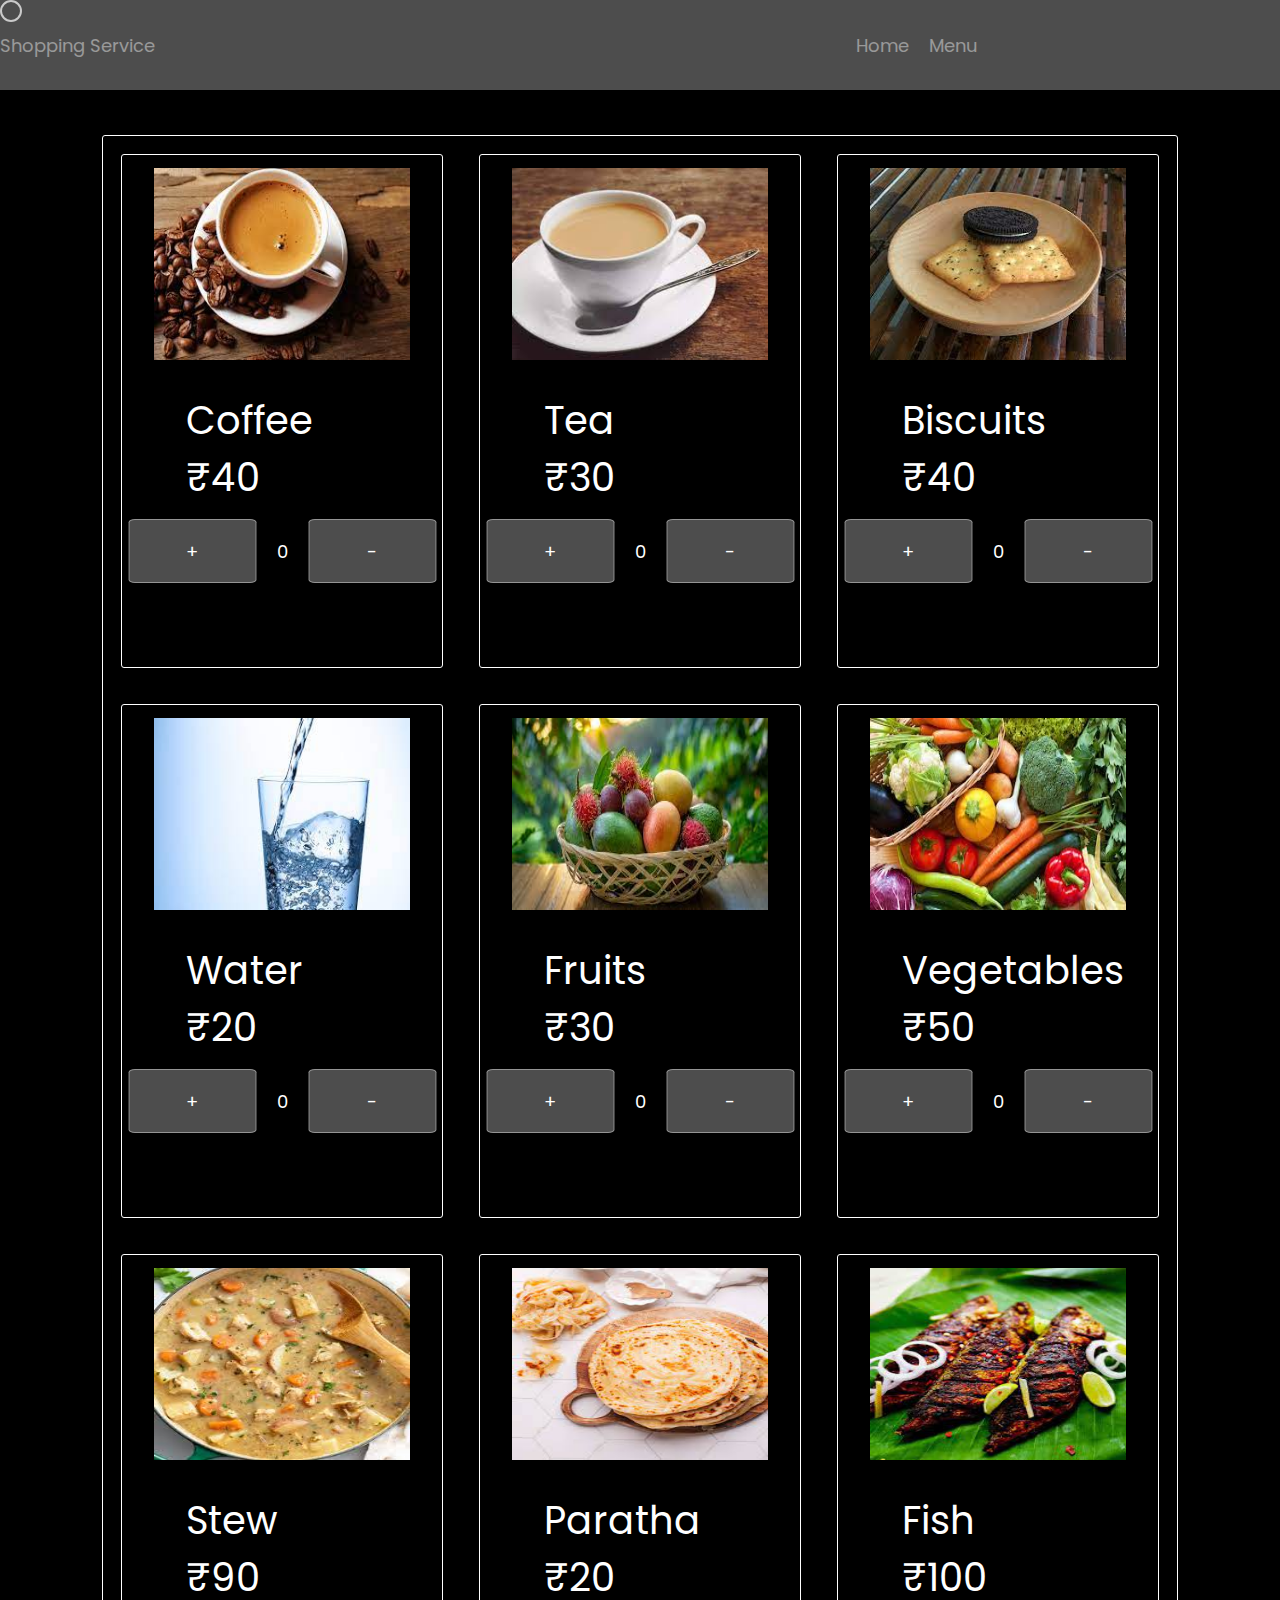
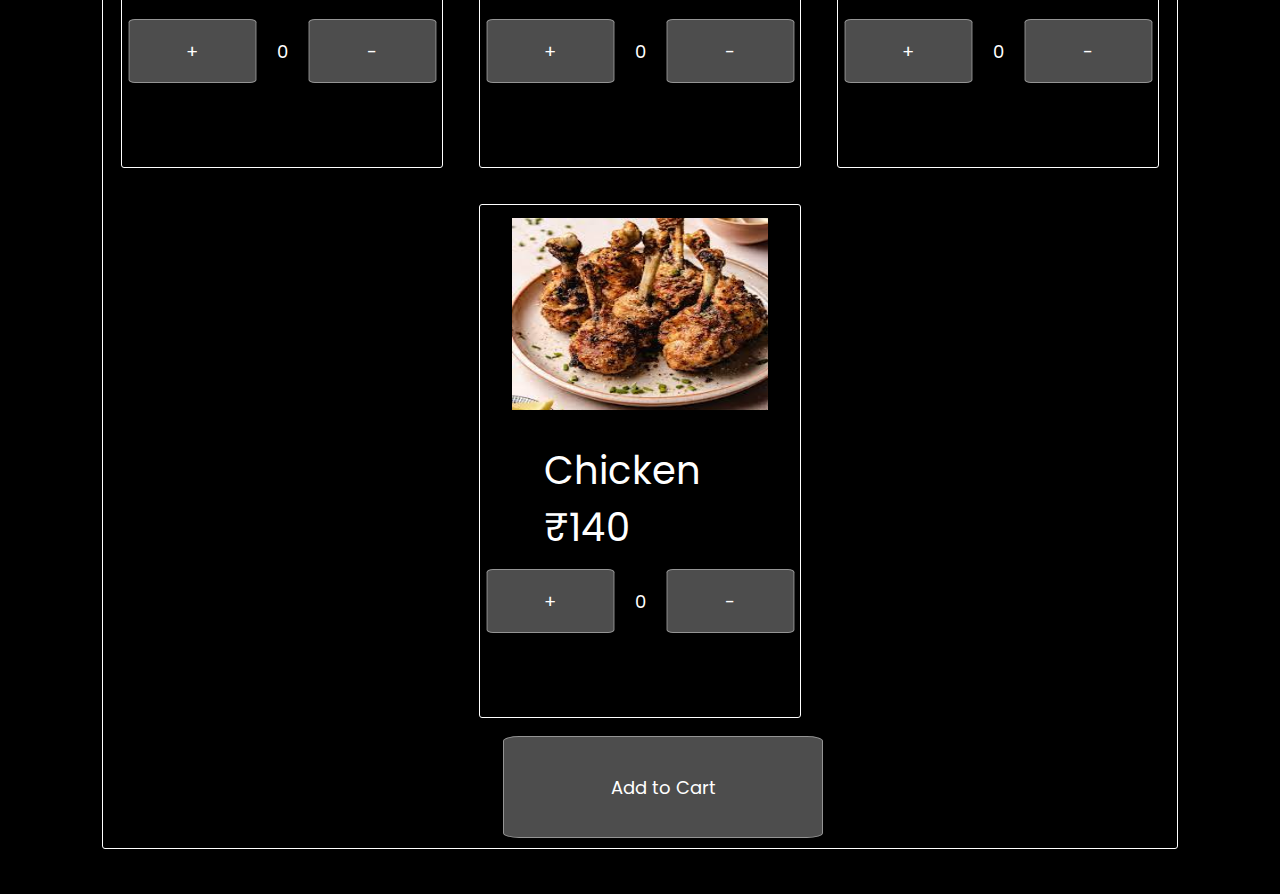
==== menu.html @ f870cd0e "Add files via upload" ====
<!DOCTYPE html>
<html lang="en">

<head>
    <meta charset="UTF-8">
    <meta name="viewport" content="width=device-width, initial-scale=1.0">
    <title>Shopping Service</title>
    <link rel="stylesheet" href="menu.css">
    <div id="follower"></div>
</head>

<body>
    <div id="navbar">
        <p id="head">Shopping Service</p>
        <ul>
            <li id="home">Home</li>
            <li id="menu">Menu</li>
        </ul>
    </div>
    <div id="cards">
        <div id="row1">
            <div id="card1" class="cards"><img src="i1.jpg" alt="coffee">
                <p class="desc">Coffee <br>₹40</p>
                <div class="datacont">
                    <button class="add" id="cof1">+</button>
                    <p class="data" id="c1">0</p>
                    <button class="sub" id="cof2">-</button>
                </div>
            </div>
            <div id="card2" class="cards"><img src="i2.jpg" alt="tea">
                <p class="desc">Tea <br>₹30</p>
                <div class="datacont">
                    <button class="add" id="t1">+</button>
                    <p class="data" id="c2">0</p>
                    <button class="sub" id="t2">-</button>
                </div>
            </div>
            <div id="card3" class="cards"><img src="i3.jpg" alt="biscuits">
                <p class="desc">Biscuits <br>₹40</p>
                <div class="datacont">
                    <button class="add" id="b1">+</button>
                    <p class="data" id="c3">0</p>
                    <button class="sub" id="b2">-</button>
                </div>
            </div>
        </div>
        <div id="row2">
            <div id="card4" class="cards"><img src="i4.jpg" alt="water">
                <p class="desc">Water <br>₹20</p>
                <div class="datacont">
                    <button class="add" id="w1">+</button>
                    <p class="data" id="c4">0</p>
                    <button class="sub" id="w2">-</button>
                </div>
            </div>
            <div id="card5" class="cards"><img src="i5.jpg" alt="fruits">
                <p class="desc" >Fruits <br>₹30</p>
                <div class="datacont"  >
                    <button class="add" id="f1" >+</button>
                    <p class="data" id="c5" >0</p>
                    <button class="sub" id="f2" >-</button>
                </div>
            </div>
            <div id="card6" class="cards"><img src="i6.jpg" alt="vegetables">
                <p class="desc">Vegetables <br>₹50</p>
                <div class="datacont">
                    <button class="add" id="v1">+</button>
                    <p class="data" id="c6">0</p>
                    <button class="sub" id="v2">-</button>
                </div>
            </div>
        </div>
        <div id="row3">
            <div id="card7" class="cards"><img src="i7.jpg" alt="stew">
                <p class="desc">Stew <br>₹90</p>
                <div class="datacont">
                    <button class="add" id="s1">+</button>
                    <p class="data" id="c7">0</p>
                    <button class="sub" id="s2">-</button>
                </div>
            </div>
            <div id="card8" class="cards"><img src="i8.jpg" alt="paratha">
                <p class="desc">Paratha <br>₹20</p>
                <div class="datacont">
                    <button class="add" id="p1">+</button>
                    <p class="data" id="c8">0</p>
                    <button class="sub" id="p2">-</button>
                </div>
            </div>
            <div id="card9" class="cards"><img src="i9.jpg" alt="fish">
                <p class="desc">Fish <br>₹100</p>
                <div class="datacont">
                    <button class="add" id="fi1">+</button>
                    <p class="data" id="c9">0</p>
                    <button class="sub" id="fi2">-</button>
                </div>
            </div>
        </div>
        <div id="row4">
            <div id="card10" class="cards"><img src="i10.jpg" alt="chicken">
                <p class="desc">Chicken <br>₹140</p>
                <div class="datacont">
                    <button class="add" id="ch1">+</button>
                    <p class="data" id="c10">0</p>
                    <button class="sub" id="ch2">-</button>
                </div>
            </div>
        </div>
        <button id="add">Add to Cart</button>
    </div>
    <script src="menu.js"></script>
</body>

</html>
---- menu.css ----
@import url('https://fonts.googleapis.com/css2?family=Poppins:ital,wght@0,100;0,200;0,300;0,400;0,500;0,600;0,700;0,800;0,900;1,100;1,200;1,300;1,400;1,500;1,600;1,700;1,800;1,900&display=swap');

body{
    background-color: black;
}
#navbar{
    display: flex;
    align-items: center;
    height: 10vh;
    background-color: gray;
    opacity: 0.6;
    color: white;
}
*{
    margin: 0;
    padding: 0;
    font-family: 'Poppins';
    font-size: 2vh;
}
#navbar ul{
    display: flex;
    align-items: center;
    justify-content: center;
}
#navbar ul li{
    list-style: none;
    padding: 10px;
    transform: translateX(54vw);
}
#navbar ul li:hover{
    cursor: pointer;
    color: black;
    border-radius: 10%;
    font-size: 3vw;
}
#follower{
    border-radius: 50%;
    border: 2px solid rgba(255, 255, 255, 0.7);
    background-color: rgba(1, 1, 1, 0);
    height: 2vh;
    width: 2vh;
    z-index: 1000;
    position: fixed;
}
#cards{
    width: fit-content;
    margin: 5vh auto;
    border: 1px solid white;
    border-radius: 3px;
}
.cards{
    width: 25vw;
    height: 40vw;
    margin: 2vh;
    border: 1px solid white;
    border-radius: 3px;
}
#row1, #row2, #row3, #row4{
    display: flex;
    align-items: center;
    justify-content: center;
}
img{
    width: 20vw;
    margin: 1vw 2.5vw;
    height: 15vw;
}
.desc{
    color: white;
    margin: 1vw 5vw;
    font-size: 3vw;
}
.datacont{
    display: flex;
    align-items: center;
    justify-content: center;
    width: 25vw;
}
.datacont p{
    color: white;
}
.datacont button{
    background-color: rgba(255, 255, 255, 0.3);
    border: 1px solid rgba(255, 255, 255, 0.4);
    width: 10vw;
    height: 5vw;
    color: white;
    border-radius: 5%;
    cursor: pointer;
}
.datacont button:hover{
    font-size: 3vw;
}
.datacont .add{
    transform: translateX(-1.6vw);
}
.datacont .sub{
    transform: translateX(1.6vw);
}
::selection{
    background-color: rgba(255, 0, 140, 0.5);
}
#add{
    color: white;
    background-color: rgba(255, 255, 255, 0.3);
    border: 1px solid rgba(255, 255, 255, 0.4);
    width: 25vw;
    height: 8vw;
    border-radius: 5%;
    transform: translateX(125%);
    margin-bottom: 10px;
}
#add:hover{
    font-size: 3vw;
    cursor: pointer;
}
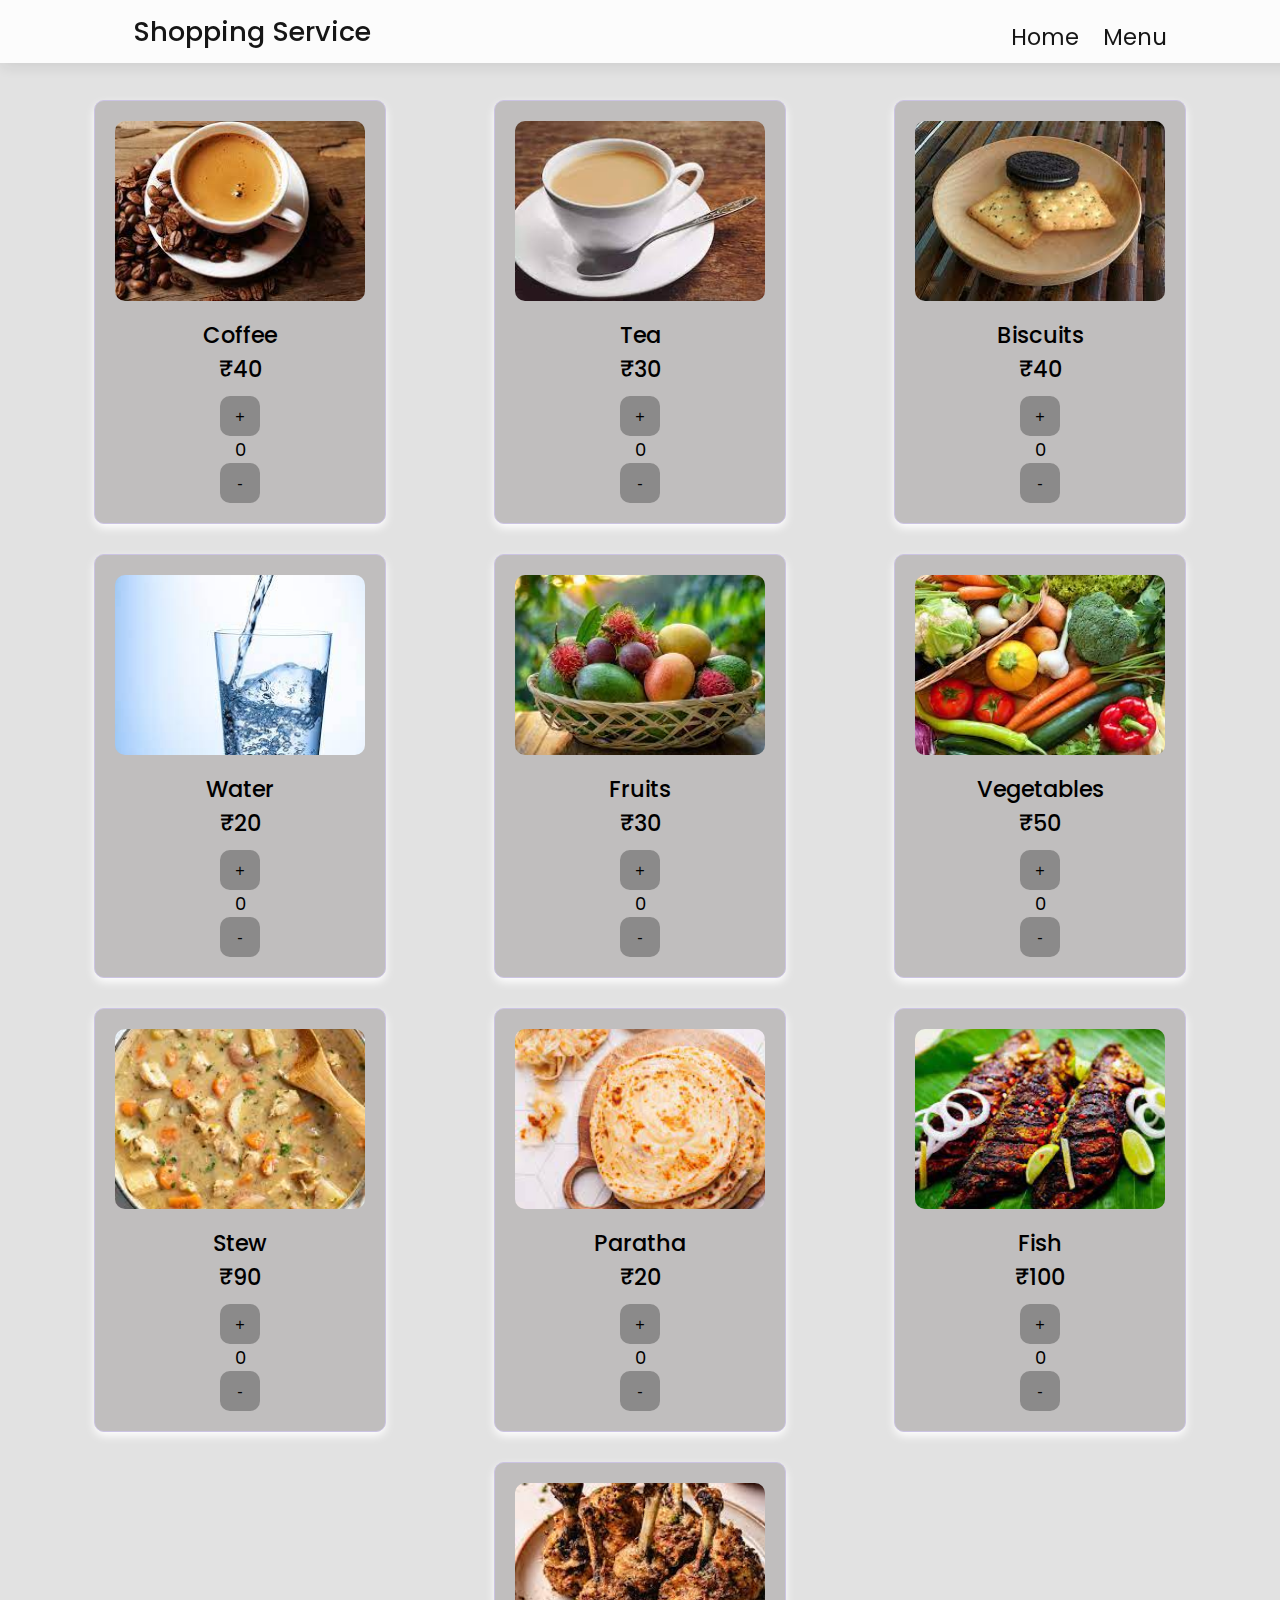
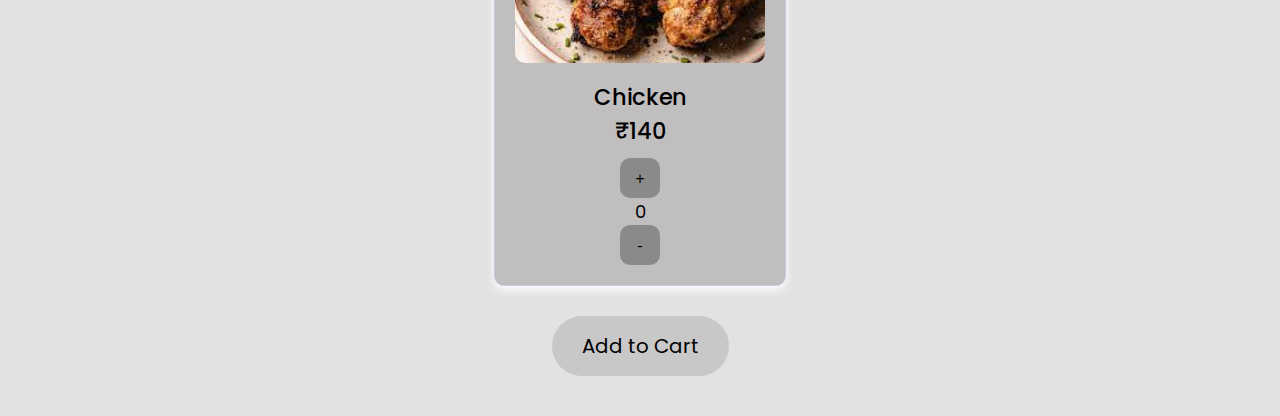
==== commit 3b26d637: "Update files" ====
--- a/menu.html
+++ b/menu.html
@@ -13,8 +13,8 @@
     <div id="navbar">
         <p id="head">Shopping Service</p>
         <ul>
-            <li id="home">Home</li>
-            <li id="menu">Menu</li>
+            <li id="home"><p id="hm">Home</p></li>
+            <li id="menu"><p id="mnu">Menu</p></li>
         </ul>
     </div>
     <div id="cards">
--- a/menu.css
+++ b/menu.css
@@ -1,116 +1,154 @@
-@import url('https://fonts.googleapis.com/css2?family=Poppins:ital,wght@0,100;0,200;0,300;0,400;0,500;0,600;0,700;0,800;0,900;1,100;1,200;1,300;1,400;1,500;1,600;1,700;1,800;1,900&display=swap');
+@import url('https://fonts.googleapis.com/css2?family=Poppins:wght@300;400;500;600;700&display=swap');
 
-body{
-    background-color: black;
-}
-#navbar{
-    display: flex;
-    align-items: center;
-    height: 10vh;
-    background-color: gray;
-    opacity: 0.6;
-    color: white;
-}
-*{
+body {
+    background-color: rgba(197, 197, 197, 0.5);
+    font-family: 'Poppins', sans-serif;
+    color: #000;
     margin: 0;
     padding: 0;
-    font-family: 'Poppins';
-    font-size: 2vh;
+    overflow-x: hidden;
 }
-#navbar ul{
+
+*::selection {
+    background-color: #bebebe;
+    color: #000;
+}
+
+#navbar {
+    padding: 0 20px;
+    background-color: #fff;
+    opacity: 0.9;
+    color: black;
+    box-shadow: 0px 4px 15px rgba(0, 0, 0, 0.1);
+    transition: background-color 0.3s ease, box-shadow 0.3s ease;
+    position: fixed;
+    top: 0;
+    left: 0;
+    z-index: 1000;
+    height: 7vh;
+    width: 100vw;
     display: flex;
     align-items: center;
     justify-content: center;
 }
-#navbar ul li{
+
+#head {
+    font-size: 3vh;
+    font-weight: 500;
+    color: black;
+    transition: color 0.3s ease;
+    display: inline;
+    margin-right: 50vw;
+}
+
+#navbar ul {
     list-style: none;
-    padding: 10px;
-    transform: translateX(54vw);
+    margin: 0;
+    padding: 0;
+    display: inline-block;
 }
-#navbar ul li:hover{
+
+#navbar ul li {
+    display: inline-block;
+    font-size: 2.5vh;
+    color: black;
+    transition: color 0.3s ease, background-color 0.3s ease;
+    margin-right: 20px;
+    height: 7.5vh;
+}
+
+#navbar ul li:hover {
     cursor: pointer;
-    color: black;
-    border-radius: 10%;
-    font-size: 3vw;
+    color: #FFFFFF;
+    background-color: rgba(197, 197, 197, 0.5);
+    border-radius: 5px;
 }
-#follower{
-    border-radius: 50%;
-    border: 2px solid rgba(255, 255, 255, 0.7);
-    background-color: rgba(1, 1, 1, 0);
-    height: 2vh;
-    width: 2vh;
-    z-index: 1000;
-    position: fixed;
+
+#cards {
+    padding: 100px 40px 40px;
+    display: flex;
+    flex-direction: column;
+    align-items: center;
 }
-#cards{
-    width: fit-content;
-    margin: 5vh auto;
-    border: 1px solid white;
-    border-radius: 3px;
+
+#row1, #row2, #row3, #row4 {
+    display: flex;
+    justify-content: space-around;
+    width: 100%;
+    margin-bottom: 30px;
 }
-.cards{
-    width: 25vw;
-    height: 40vw;
-    margin: 2vh;
-    border: 1px solid white;
-    border-radius: 3px;
+
+.cards {
+    background-color: rgb(192, 190, 190);
+    border: 1px solid rgb(203,195,227);
+    border-radius: 10px;
+    padding: 20px;
+    text-align: center;
+    box-shadow: 0px 4px 10px rgb(255, 255, 255);
+    transition: transform 0.3s ease, box-shadow 0.3s ease;
+    width: 250px;
 }
-#row1, #row2, #row3, #row4{
-    display: flex;
-    align-items: center;
-    justify-content: center;
+
+.cards:hover {
+    transform: translateY(-10px);
+    box-shadow: 0px 8px 20px rgba(255, 255, 255, 0.3);
 }
-img{
-    width: 20vw;
-    margin: 1vw 2.5vw;
-    height: 15vw;
+
+.cards img {
+    width: 100%;
+    height: 180px;
+    object-fit: cover;
+    border-radius: 10px;
 }
-.desc{
-    color: white;
-    margin: 1vw 5vw;
-    font-size: 3vw;
+
+.desc {
+    font-size: 2.5vh;
+    color: #000;
+    margin: 10px 0;
+    font-weight: 500;
 }
-.datacont{
-    display: flex;
-    align-items: center;
-    justify-content: center;
-    width: 25vw;
+
+.desc span {
+    font-weight: 600;
+    color: #FFD700;
 }
-.datacont p{
-    color: white;
-}
-.datacont button{
-    background-color: rgba(255, 255, 255, 0.3);
-    border: 1px solid rgba(255, 255, 255, 0.4);
-    width: 10vw;
-    height: 5vw;
-    color: white;
-    border-radius: 5%;
+
+.add, .sub {
+    width: 40px;
+    height: 40px;
+    background-color: rgba(85, 85, 85, 0.5);
+    color: #000;
+    border: none;
+    border-radius: 10px;
+    font-size: 1.8vh;
+    transition: background-color 0.3s ease, transform 0.3s ease;
     cursor: pointer;
 }
-.datacont button:hover{
-    font-size: 3vw;
+
+.add:hover, .sub:hover {
+    background-color: rgb(117, 117, 117);
+    transform: scale(1.1);
 }
-.datacont .add{
-    transform: translateX(-1.6vw);
+
+.data {
+    font-size: 2vh;
+    margin: 0 10px;
+    color: #000;
 }
-.datacont .sub{
-    transform: translateX(1.6vw);
+
+#add {
+    background-color: rgb(201, 200, 200);
+    color: rgb(0, 0, 0);
+    font-size: 2.2vh;
+    padding: 15px 30px;
+    border: none;
+    border-radius: 30px;
+    font-family: 'Poppins';
+    transition: background-color 0.3s ease, box-shadow 0.3s ease;
 }
-::selection{
-    background-color: rgba(255, 0, 140, 0.5);
+
+#add:hover {
+    background-color: rgba(197, 197, 197, 0.5);
+    box-shadow: 0px 4px 15px rgba(255, 255, 255, 0.4);
+    cursor: pointer;
 }
-#add{
-    color: white;
-    background-color: rgba(255, 255, 255, 0.3);
-    border: 1px solid rgba(255, 255, 255, 0.4);
-    width: 25vw;
-    height: 8vw;
-    border-radius: 5%;
-    transform: translateX(125%);
-    margin-bottom: 10px;
-}
-#add:hover{
-    font-size: 3vw;
-    cursor: pointer;
-}